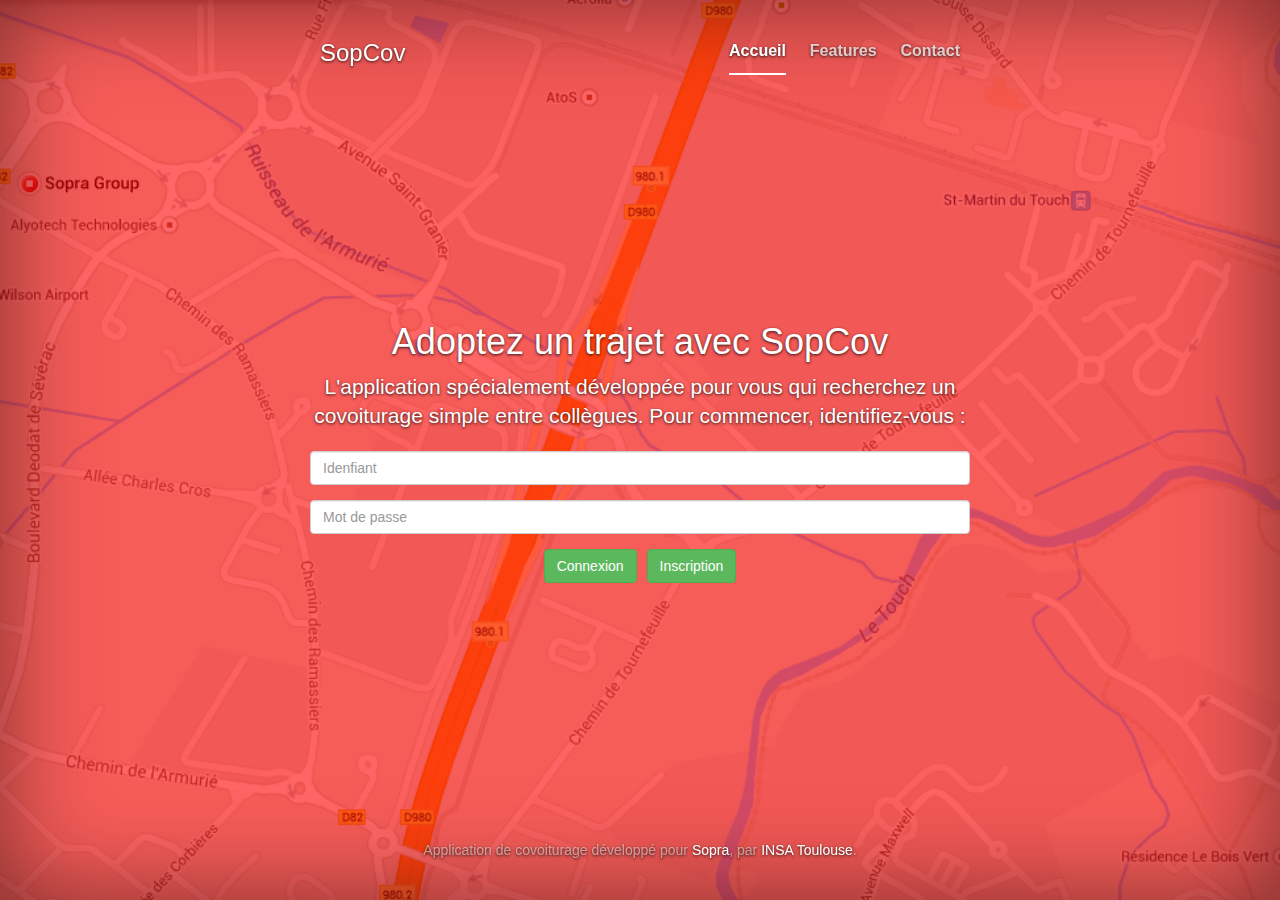
==== SopCov/web/index.html @ 953987d8 "[Gab] Désolé pour le gros commit, Rémy avait mis dans un folder sopcov ses pages, et sopcov Training" ====
<!DOCTYPE html>
<html lang="fr">
  <head>
    <meta charset="utf-8">
    <meta http-equiv="X-UA-Compatible" content="IE=edge">
    <meta name="viewport" content="width=device-width, initial-scale=1">
    <meta name="description" content="">
    <meta name="author" content="">
    <link rel="icon" href="img/favicon.ico">

    <title>Bienvenue sur SopCov</title>

    <!-- Bootstrap core CSS -->
    <link href="css/bootstrap.min.css" rel="stylesheet">

    <!-- Custom styles for this template -->
    <link href="css/cover.css" rel="stylesheet">

    <!-- HTML5 shim and Respond.js for IE8 support of HTML5 elements and media queries -->
    <!--[if lt IE 9]>
      <script src="https://oss.maxcdn.com/html5shiv/3.7.2/html5shiv.min.js"></script>
      <script src="https://oss.maxcdn.com/respond/1.4.2/respond.min.js"></script>
    <![endif]-->
  </head>

  <body>

    <div class="site-wrapper">

      <div class="site-wrapper-inner">

        <div class="cover-container">

          <div class="masthead clearfix">
            <div class="inner">
              <h3 class="masthead-brand">SopCov</h3>
              <nav>
                <ul class="nav masthead-nav">
                  <li class="active"><a href="#">Accueil</a></li>
                  <li><a href="#">Features</a></li>
                  <li><a href="#">Contact</a></li>
                </ul>
              </nav>
            </div>
          </div>

          <div class="inner cover">
            <h1 class="cover-heading">Adoptez un trajet avec SopCov</h1>
            <p class="lead">L'application spécialement développée pour vous qui recherchez un covoiturage simple entre collègues. Pour commencer, identifiez-vous :</p>
            <p class="lead">
              <form action="#" name="login" role="form" class="form-horizontal" method="post" accept-charset="utf-8">
                <div class="form-group">
                  <div class="col-md-12"><input name="username" placeholder="Idenfiant" class="form-control" type="text" id="UserUsername"/></div>
                </div>

                <div class="form-group">
                  <div class="col-md-12"><input name="password" placeholder="Mot de passe" class="form-control" type="password" id="UserPassword"/></div>
                </div>

                <div class="form-group">
                  <div class="col-md-offset-4 col-md-4"><input class="btn btn-success btn btn-success" type="submit" value="Connexion"/><span style="margin:0 5px 0 5px"></span><input class="btn btn-success btn btn-success" type="submit" value="Inscription"/></div>
                </div>
              </form>
            </p>
          </div>

          <div class="mastfoot">
            <div class="inner">
              <p>Application de covoiturage développé pour <a href="http://www.sopra.com/">Sopra</a>, par <a href="http://www.insa-toulouse.fr">INSA Toulouse</a>.</p>
            </div>
          </div>

        </div>

      </div>

    </div>

    <!-- Bootstrap core JavaScript
    ================================================== -->
    <!-- Placed at the end of the document so the pages load faster -->
    <script src="https://ajax.googleapis.com/ajax/libs/jquery/1.11.1/jquery.min.js"></script>
    <script src="js/bootstrap.min.js"></script>
    <script src="../../assets/js/docs.min.js"></script>
    <!-- IE10 viewport hack for Surface/desktop Windows 8 bug -->
    <script src="../../assets/js/ie10-viewport-bug-workaround.js"></script>
  </body>
</html>
---- SopCov/web/css/cover.css ----
/*
 * Globals
 */

/* Links */
a,
a:focus,
a:hover {
  color: #fff;
}

/* Custom default button */
.btn-default,
.btn-default:hover,
.btn-default:focus {
  color: #333;
  text-shadow: none; /* Prevent inheritence from `body` */
  background-color: #fff;
  border: 1px solid #fff;
}


/*
 * Base structure
 */

html,
body {
  height: 100%;
  background: url("../img/sopra_group.png") no-repeat center fixed;
  background-size: cover;
}
body {
  color: #fff;
  text-align: center;
  text-shadow: 0 1px 3px rgba(0,0,0,.8);
}

/* Extra markup and styles for table-esque vertical and horizontal centering */
.site-wrapper {
  display: table;
  width: 100%;
  height: 100%; /* For at least Firefox */
  min-height: 100%;
  background-color: rgba(255,0,0,.6);
  -webkit-box-shadow: inset 0 0 100px rgba(0,0,0,.5);
          box-shadow: inset 0 0 100px rgba(0,0,0,.5);
}
.site-wrapper-inner {
  display: table-cell;
  vertical-align: top;
}
.cover-container {
  margin-right: auto;
  margin-left: auto;
}

/* Padding for spacing */
.inner {
  padding: 30px;
}


/*
 * Header
 */
.masthead-brand {
  margin-top: 10px;
  margin-bottom: 10px;
}

.masthead-nav > li {
  display: inline-block;
}
.masthead-nav > li + li {
  margin-left: 20px;
}
.masthead-nav > li > a {
  padding-right: 0;
  padding-left: 0;
  font-size: 16px;
  font-weight: bold;
  color: #fff; /* IE8 proofing */
  color: rgba(255,255,255,.75);
  border-bottom: 2px solid transparent;
}
.masthead-nav > li > a:hover,
.masthead-nav > li > a:focus {
  background-color: transparent;
  border-bottom-color: #a9a9a9;
  border-bottom-color: rgba(255,255,255,.25);
}
.masthead-nav > .active > a,
.masthead-nav > .active > a:hover,
.masthead-nav > .active > a:focus {
  color: #fff;
  border-bottom-color: #fff;
}

@media (min-width: 768px) {
  .masthead-brand {
    float: left;
  }
  .masthead-nav {
    float: right;
  }
}


/*
 * Cover
 */

.cover {
  padding: 0 20px;
}
.cover .btn-lg {
  padding: 10px 20px;
  font-weight: bold;
}


/*
 * Footer
 */

.mastfoot {
  color: #999; /* IE8 proofing */
  color: rgba(255,255,255,.5);
}
/*.mastfoot a {
  text-decoration: underline;
}*/


/*
 * Affix and center
 */

@media (min-width: 768px) {
  /* Pull out the header and footer */
  .masthead {
    position: fixed;
    top: 0;
  }
  .mastfoot {
    position: fixed;
    bottom: 0;
  }
  /* Start the vertical centering */
  .site-wrapper-inner {
    vertical-align: middle;
  }
  /* Handle the widths */
  .masthead,
  .mastfoot,
  .cover-container {
    width: 100%; /* Must be percentage or pixels for horizontal alignment */
  }
}

@media (min-width: 992px) {
  .masthead,
  .mastfoot,
  .cover-container {
    width: 700px;
  }
}
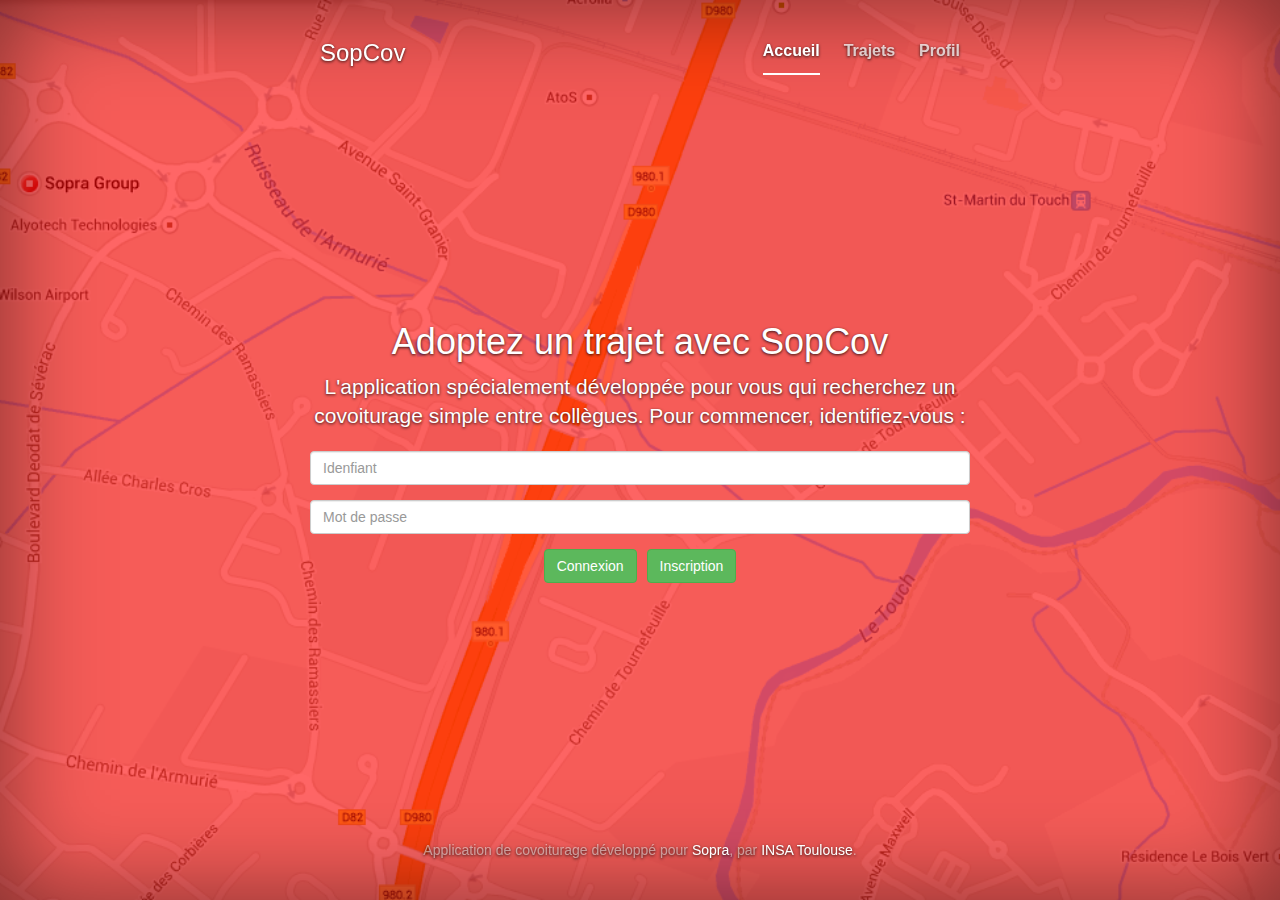
==== commit 97b331f9: "Ajout de la page type pour la recherche de trajets." ====
--- a/SopCov/web/index.html
+++ b/SopCov/web/index.html
@@ -1,88 +1,87 @@
 <!DOCTYPE html>
 <html lang="fr">
-  <head>
-    <meta charset="utf-8">
-    <meta http-equiv="X-UA-Compatible" content="IE=edge">
-    <meta name="viewport" content="width=device-width, initial-scale=1">
-    <meta name="description" content="">
-    <meta name="author" content="">
-    <link rel="icon" href="img/favicon.ico">
+    <head>
+        <meta charset="utf-8">
+        <meta http-equiv="X-UA-Compatible" content="IE=edge">
+        <meta name="viewport" content="width=device-width, initial-scale=1">
+        <meta name="description" content="">
+        <meta name="author" content="">
+        <link rel="icon" href="img/favicon.ico">
 
-    <title>Bienvenue sur SopCov</title>
+        <title>Bienvenue sur SopCov</title>
 
-    <!-- Bootstrap core CSS -->
-    <link href="css/bootstrap.min.css" rel="stylesheet">
+        <!-- Bootstrap core CSS -->
+        <link href="css/bootstrap.min.css" rel="stylesheet">
 
-    <!-- Custom styles for this template -->
-    <link href="css/cover.css" rel="stylesheet">
+        <!-- Custom styles for this template -->
+        <link href="css/cover.css" rel="stylesheet">
 
-    <!-- HTML5 shim and Respond.js for IE8 support of HTML5 elements and media queries -->
-    <!--[if lt IE 9]>
-      <script src="https://oss.maxcdn.com/html5shiv/3.7.2/html5shiv.min.js"></script>
-      <script src="https://oss.maxcdn.com/respond/1.4.2/respond.min.js"></script>
-    <![endif]-->
-  </head>
+        <!-- HTML5 shim and Respond.js for IE8 support of HTML5 elements and media queries -->
+        <!--[if lt IE 9]>
+          <script src="https://oss.maxcdn.com/html5shiv/3.7.2/html5shiv.min.js"></script>
+          <script src="https://oss.maxcdn.com/respond/1.4.2/respond.min.js"></script>
+        <![endif]-->
+    </head>
 
-  <body>
+    <body>
 
-    <div class="site-wrapper">
+        <div class="site-wrapper">
 
-      <div class="site-wrapper-inner">
+            <div class="site-wrapper-inner">
 
-        <div class="cover-container">
+                <div class="cover-container">
 
-          <div class="masthead clearfix">
-            <div class="inner">
-              <h3 class="masthead-brand">SopCov</h3>
-              <nav>
-                <ul class="nav masthead-nav">
-                  <li class="active"><a href="#">Accueil</a></li>
-                  <li><a href="#">Features</a></li>
-                  <li><a href="#">Contact</a></li>
-                </ul>
-              </nav>
-            </div>
-          </div>
+                    <div class="masthead clearfix">
+                        <div class="inner">
+                            <h3 class="masthead-brand">SopCov</h3>
+                            <nav>
+                                <ul class="nav masthead-nav">
+                                    <li class="active"><a href="#">Accueil</a></li>
+                                    <li><a href="#">Trajets</a></li>
+                                    <li><a href="#">Profil</a></li>
+                                </ul>
+                            </nav>
+                        </div>
+                    </div>
 
-          <div class="inner cover">
-            <h1 class="cover-heading">Adoptez un trajet avec SopCov</h1>
-            <p class="lead">L'application spécialement développée pour vous qui recherchez un covoiturage simple entre collègues. Pour commencer, identifiez-vous :</p>
-            <p class="lead">
-              <form action="#" name="login" role="form" class="form-horizontal" method="post" accept-charset="utf-8">
-                <div class="form-group">
-                  <div class="col-md-12"><input name="username" placeholder="Idenfiant" class="form-control" type="text" id="UserUsername"/></div>
+                    <div class="inner cover">
+                        <h1 class="cover-heading">Adoptez un trajet avec SopCov</h1>
+                        <p class="lead">L'application spécialement développée pour vous qui recherchez un covoiturage simple entre collègues. Pour commencer, identifiez-vous :</p>
+                        <p class="lead">
+                        <form action="#" name="login" role="form" class="form-horizontal" method="post" accept-charset="utf-8">
+                            <div class="form-group">
+                                <div class="col-md-12"><input name="username" placeholder="Idenfiant" class="form-control" type="text" id="UserUsername"/></div>
+                            </div>
+
+                            <div class="form-group">
+                                <div class="col-md-12"><input name="password" placeholder="Mot de passe" class="form-control" type="password" id="UserPassword"/></div>
+                            </div>
+
+                            <div class="form-group">
+                                <div class="col-md-offset-4 col-md-4"><input class="btn btn-success btn btn-success" type="submit" value="Connexion"/><span style="margin:0 5px 0 5px"></span><input class="btn btn-success btn btn-success" type="submit" value="Inscription"/></div>
+                            </div>
+                        </form>
+                    </div>
+
+                    <div class="mastfoot">
+                        <div class="inner">
+                            <p>Application de covoiturage développé pour <a href="http://www.sopra.com/">Sopra</a>, par <a href="http://www.insa-toulouse.fr">INSA Toulouse</a>.</p>
+                        </div>
+                    </div>
+
                 </div>
 
-                <div class="form-group">
-                  <div class="col-md-12"><input name="password" placeholder="Mot de passe" class="form-control" type="password" id="UserPassword"/></div>
-                </div>
-
-                <div class="form-group">
-                  <div class="col-md-offset-4 col-md-4"><input class="btn btn-success btn btn-success" type="submit" value="Connexion"/><span style="margin:0 5px 0 5px"></span><input class="btn btn-success btn btn-success" type="submit" value="Inscription"/></div>
-                </div>
-              </form>
-            </p>
-          </div>
-
-          <div class="mastfoot">
-            <div class="inner">
-              <p>Application de covoiturage développé pour <a href="http://www.sopra.com/">Sopra</a>, par <a href="http://www.insa-toulouse.fr">INSA Toulouse</a>.</p>
             </div>
-          </div>
 
         </div>
 
-      </div>
-
-    </div>
-
-    <!-- Bootstrap core JavaScript
-    ================================================== -->
-    <!-- Placed at the end of the document so the pages load faster -->
-    <script src="https://ajax.googleapis.com/ajax/libs/jquery/1.11.1/jquery.min.js"></script>
-    <script src="js/bootstrap.min.js"></script>
-    <script src="../../assets/js/docs.min.js"></script>
-    <!-- IE10 viewport hack for Surface/desktop Windows 8 bug -->
-    <script src="../../assets/js/ie10-viewport-bug-workaround.js"></script>
-  </body>
+        <!-- Bootstrap core JavaScript
+        ================================================== -->
+        <!-- Placed at the end of the document so the pages load faster -->
+        <script src="https://ajax.googleapis.com/ajax/libs/jquery/1.11.1/jquery.min.js"></script>
+        <script src="js/bootstrap.min.js"></script>
+        <script src="../../assets/js/docs.min.js"></script>
+        <!-- IE10 viewport hack for Surface/desktop Windows 8 bug -->
+        <script src="../../assets/js/ie10-viewport-bug-workaround.js"></script>
+    </body>
 </html>
